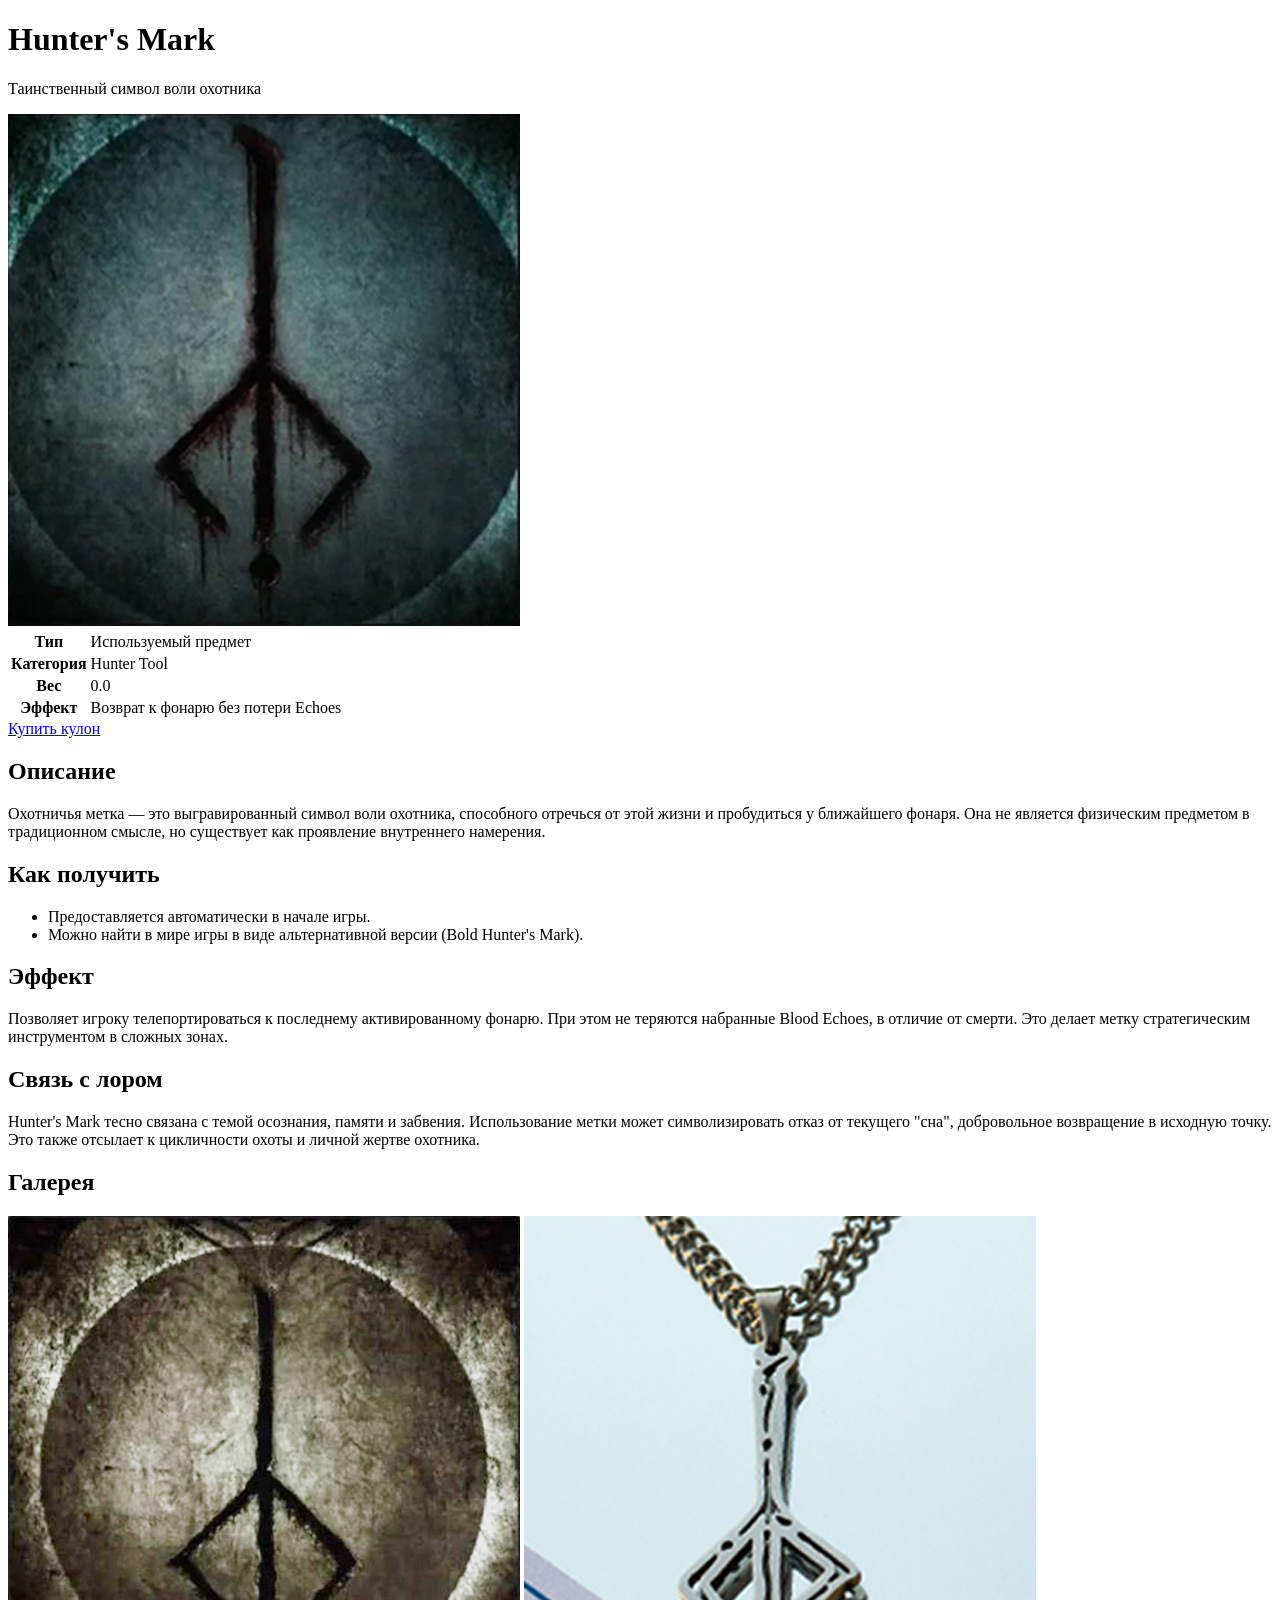
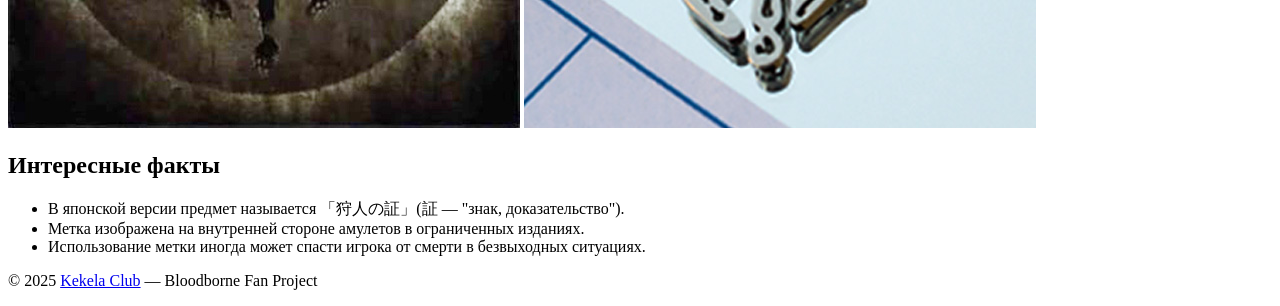
==== bloodborne/hunters-mark/index.html @ d412ee78 "Добавил страницу" ====
<!DOCTYPE html>
<html lang="ru">

<head>
  <meta charset="UTF-8">
  <title>Hunter's Mark — Bloodborne Wiki</title>
  <link rel="icon" href="kekela-club.jpg" type="image/x-icon">
  <link rel="canonical" href="https://kekelaclub.ru/hunters-mark">
  <meta property="og:locale" content="ru_RU">

  <!-- SEO -->
  <meta name="description" content="Подробное описание Hunter's Mark из игры Bloodborne: эффекты, где найти, история, галерея. Купить уникальный кулон с символом охотника.">
  <meta name="keywords" content="Bloodborne, Hunter's Mark, знак охотника, кулон охотника, охотничья метка, предмет, кулон, лор, FromSoftware, гайд, как использовать, где найти, фанатский мерч, кулон Bloodborne, Hunter Tool">
  <meta name="author" content="Kekela Club">
  <meta name="viewport" content="width=device-width, initial-scale=1.0">

  <!-- Open Graph / соцсети -->
  <meta property="og:title" content="Hunter's Mark — Bloodborne Wiki">
  <meta property="og:description" content="Узнай всё о Hunter's Mark из Bloodborne и закажи стильный кулон с символом охотника.">
  <meta property="og:image" content="https://kekelaclub.ru/hunter-pendant.jpg">
  <meta property="og:url" content="https://kekelaclub.ru/hunters-mark">
  <meta property="og:type" content="website">

  <!-- Твиттер -->
  <meta name="twitter:card" content="summary_large_image">
  <meta name="twitter:title" content="Hunter's Mark — Bloodborne Wiki">
  <meta name="twitter:description" content="Гайд по Hunter's Mark: как получить, что делает, почему важен для лора. И стильный кулон к нему!">
  <meta name="twitter:image" content="https://kekelaclub.ru/hunter-pendant.jpg">

  <link rel="stylesheet" href="style.css">
  <script type="application/ld+json">
{
  "@context": "https://schema.org/",
  "@type": "Product",
  "name": "Кулон Hunter's Mark — Bloodborne",
  "image": [
    "https://kekelaclub.ru/hunter-pendant.jpg"
  ],
  "description": "Стильный кулон с символом охотника из Bloodborne. Металл, ручная работа, идеален для фанатов лора.",
  "brand": {
    "@type": "Brand",
    "name": "Kekela Club"
  },
  "review": {
    "@type": "Review",
    "reviewRating": {
      "@type": "Rating",
      "ratingValue": "5",
      "bestRating": "5"
    },
    "author": {
      "@type": "Person",
      "name": "Игрок Ярнама"
    }
  },
  "aggregateRating": {
    "@type": "AggregateRating",
    "ratingValue": "4.8",
    "reviewCount": "79"
  },
  "offers": {
    "@type": "Offer",
    "url": "https://ozon.ru/product/633262018/",
    "priceCurrency": "RUB",
    "price": "1450.00",
    "priceValidUntil": "2025-06-11",
    "itemCondition": "https://schema.org/NewCondition",
    "availability": "https://schema.org/InStock"
  }
}
</script>

</head>

<body>
  <header class="page-header">
    <h1>Hunter's Mark</h1>
    <p class="subtitle">Таинственный символ воли охотника</p>
  </header>

  <div class="content-wrapper">
    <aside class="infobox">
      <img src="orig-hunter-mark.jpg" alt="Hunter's Mark Icon">
      <table>
        <tr><th>Тип</th><td>Используемый предмет</td></tr>
        <tr><th>Категория</th><td>Hunter Tool</td></tr>
        <tr><th>Вес</th><td>0.0</td></tr>
        <tr><th>Эффект</th><td>Возврат к фонарю без потери Echoes</td></tr>
      </table>
      <a href="https://ozon.ru/product/633262018/" target="_blank" class="buy-button-link">Купить кулон</a>
    </aside>

    <main class="article">
      <section>
        <h2>Описание</h2>
        <p>Охотничья метка &mdash; это выгравированный символ воли охотника, способного отречься от этой жизни и пробудиться у ближайшего фонаря. Она не является физическим предметом в традиционном смысле, но существует как проявление внутреннего намерения.</p>
      </section>

      <section>
        <h2>Как получить</h2>
        <ul>
          <li>Предоставляется автоматически в начале игры.</li>
          <li>Можно найти в мире игры в виде альтернативной версии (Bold Hunter's Mark).</li>
        </ul>
      </section>

      <section>
        <h2>Эффект</h2>
        <p>Позволяет игроку телепортироваться к последнему активированному фонарю. При этом не теряются набранные Blood Echoes, в отличие от смерти. Это делает метку стратегическим инструментом в сложных зонах.</p>
      </section>

      <section>
        <h2>Связь с лором</h2>
        <p>Hunter's Mark тесно связана с темой осознания, памяти и забвения. Использование метки может символизировать отказ от текущего "сна", добровольное возвращение в исходную точку. Это также отсылает к цикличности охоты и личной жертве охотника.</p>
      </section>

      <section>
        <h2>Галерея</h2>
        <div class="gallery">
          <img src="orig-hunter-mark-2.jpg" alt="Второй вариант изображения метки охотника">
          <img src="hunter-pendant.jpg" alt="Кулон с символом охотника из Bloodborne">
        </div>
      </section>

      <section>
        <h2>Интересные факты</h2>
        <ul>
          <li>В японской версии предмет называется 「狩人の証」(証 &mdash; "знак, доказательство").</li>
          <li>Метка изображена на внутренней стороне амулетов в ограниченных изданиях.</li>
          <li>Использование метки иногда может спасти игрока от смерти в безвыходных ситуациях.</li>
        </ul>
      </section>
    </main>
  </div>

  <footer>
    <p>© 2025 <a href="https://kekelaclub.ru">Kekela Club</a> — Bloodborne Fan Project</p>
  </footer>
</body>
</html>
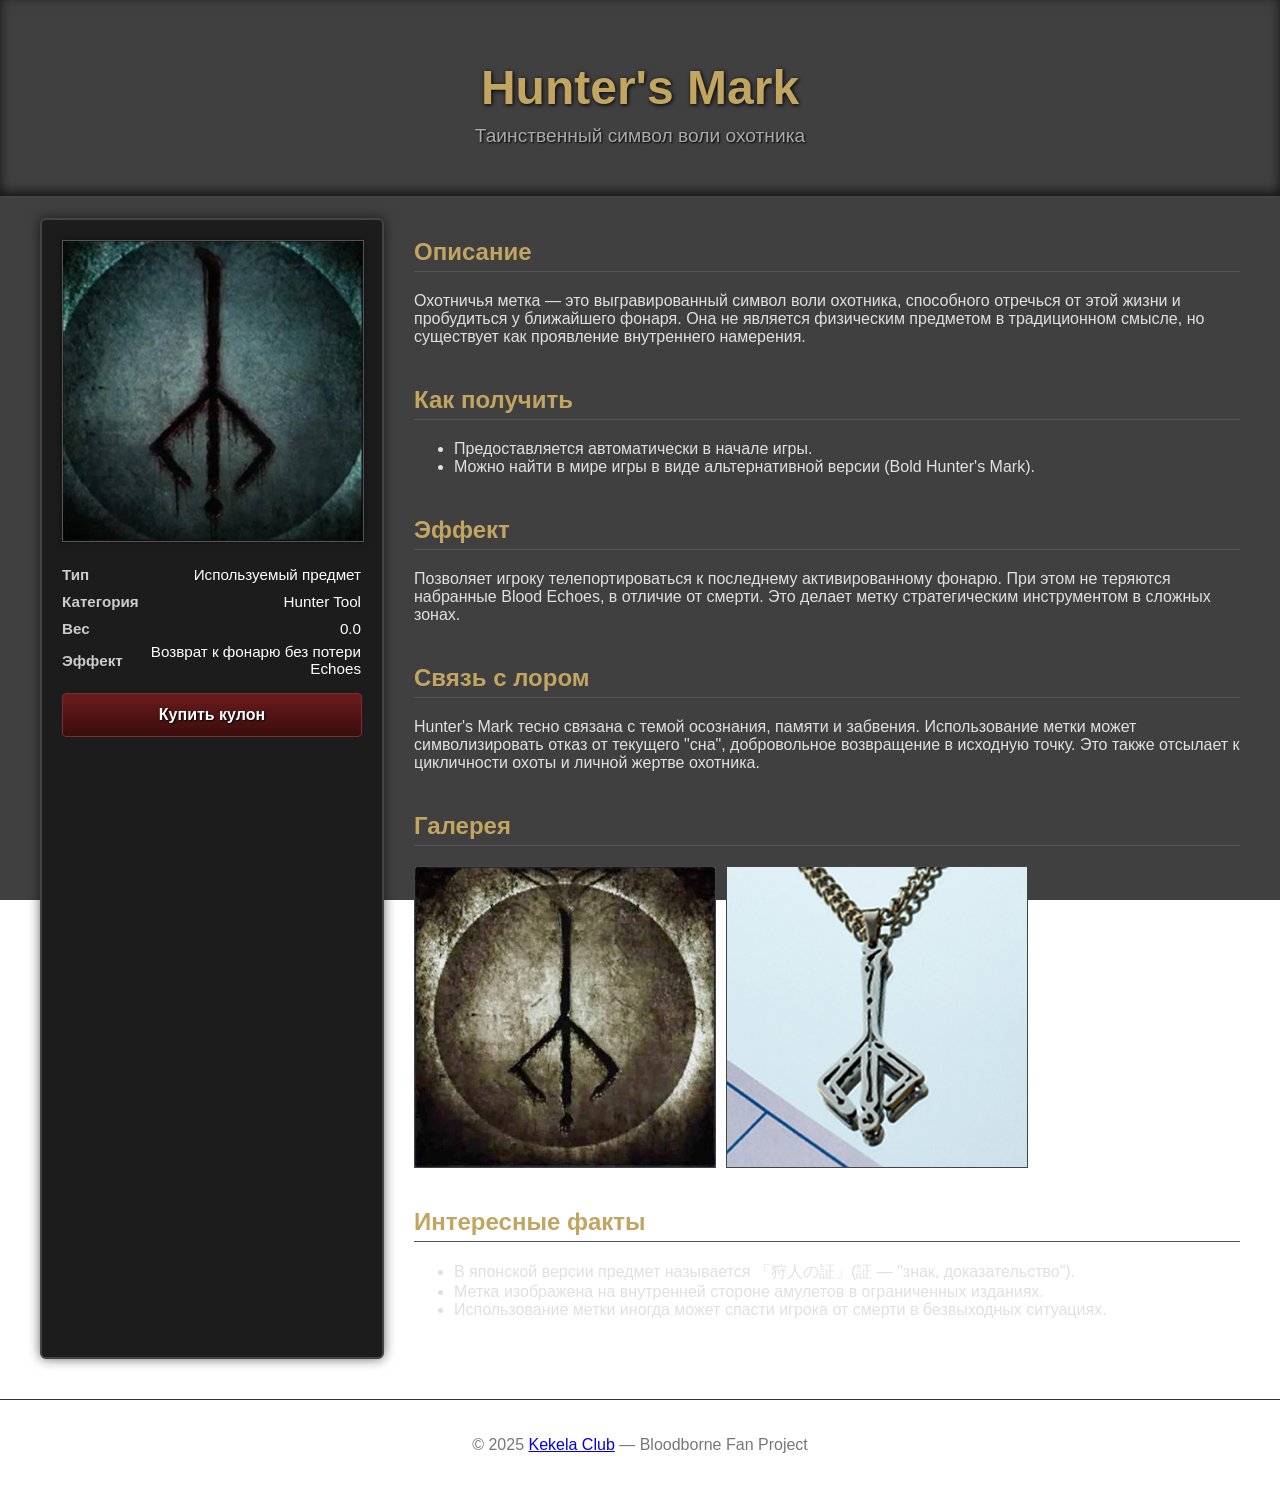
==== commit c795d621: "Поправил путь до CSS" ====
--- a/bloodborne/hunters-mark/index.html
+++ b/bloodborne/hunters-mark/index.html
@@ -27,7 +27,7 @@
   <meta name="twitter:description" content="Гайд по Hunter's Mark: как получить, что делает, почему важен для лора. И стильный кулон к нему!">
   <meta name="twitter:image" content="https://kekelaclub.ru/hunter-pendant.jpg">
 
-  <link rel="stylesheet" href="style.css">
+  <link rel="stylesheet" href="/style.css">
   <script type="application/ld+json">
 {
   "@context": "https://schema.org/",
--- a/style.css
+++ b/style.css
@@ -0,0 +1,256 @@
+body {
+  margin: 0;
+  background: #0f0f0f;
+  color: #e0e0e0;
+  font-family: 'Segoe UI', sans-serif;
+}
+
+body {
+  background: url('background.jpeg') no-repeat center top;
+  background-size: cover;
+  background-attachment: fixed;
+  color: #e0e0e0;
+  font-family: 'Segoe UI', sans-serif;
+}
+
+body::before {
+  content: "";
+  position: fixed;
+  top: 0; left: 0;
+  width: 100%; height: 100%;
+  background: rgba(0, 0, 0, 0.75);
+  z-index: -1;
+}
+
+.page-header {
+  text-align: center;
+  padding: 60px 20px 30px;
+  background: linear-gradient(#1b1b1b, #0f0f0f);
+  background-image: url('header-texture.jpg');
+  background-size: cover;
+  border-bottom: 2px solid #444;
+  box-shadow: inset 0 -4px 12px rgba(0, 0, 0, 0.7);
+}
+
+.page-header h1 {
+  font-size: 3em;
+  margin: 0;
+  color: #c1a561;
+  text-shadow: 1px 1px 4px #000;
+}
+
+.page-header .subtitle {
+  font-size: 1.2em;
+  color: #aaa;
+  margin-top: 10px;
+  text-shadow: 1px 1px 2px #000;
+}
+
+.content-wrapper {
+  display: flex;
+  max-width: 1200px;
+  margin: 20px auto;
+  padding: 0 20px;
+}
+
+.infobox {
+  width: 300px;
+  background: #1c1c1c;
+  padding: 20px;
+  border: 1px solid #333;
+  margin-right: 30px;
+  flex-shrink: 0;
+}
+
+.infobox img {
+  width: 100%;
+  border: 1px solid #444;
+  margin-bottom: 15px;
+}
+
+.infobox table {
+  width: 100%;
+  font-size: 0.95em;
+  border-collapse: collapse;
+}
+
+.infobox th {
+  text-align: left;
+  color: #ccc;
+  padding: 5px 0;
+}
+
+.infobox td {
+  text-align: right;
+  color: #fff;
+}
+
+.buy-button {
+  width: 100%;
+  padding: 10px;
+  margin-top: 15px;
+  background-color: #a61d1d;
+  border: none;
+  color: white;
+  font-size: 1em;
+  cursor: pointer;
+}
+
+.buy-button:hover {
+  background-color: #c72a2a;
+}
+
+.article {
+  flex: 1;
+}
+
+.article section {
+  margin-bottom: 40px;
+}
+
+.article h2 {
+  border-bottom: 1px solid #555;
+  padding-bottom: 5px;
+  color: #c1a561;
+}
+
+.gallery {
+  display: flex;
+  gap: 10px;
+  flex-wrap: wrap;
+}
+
+.gallery img {
+  width: 300px;
+  border: 1px solid #444;
+}
+.infobox {
+  width: 300px;
+  background: #1c1c1c url('aside-texture.png') repeat;
+  padding: 20px;
+  border: 2px solid #444;
+  border-radius: 6px;
+  box-shadow: 0 0 12px rgba(0, 0, 0, 0.6);
+}
+
+.infobox img {
+  width: 100%;
+  border: 1px solid #555;
+  margin-bottom: 15px;
+  box-shadow: 0 0 6px rgba(0, 0, 0, 0.4);
+}
+
+.infobox table {
+  width: 100%;
+  font-size: 0.95em;
+  border-collapse: collapse;
+}
+
+.infobox th {
+  text-align: left;
+  color: #ccc;
+  padding: 5px 0;
+}
+
+.infobox td {
+  text-align: right;
+  color: #fff;
+}
+
+.buy-button {
+  width: 100%;
+  padding: 12px;
+  margin-top: 15px;
+  background: linear-gradient(#6b1b1b, #3a0d0d);
+  border: 1px solid #7c2f2f;
+  color: #fff;
+  font-weight: bold;
+  font-size: 1em;
+  cursor: pointer;
+  border-radius: 4px;
+  text-shadow: 1px 1px 2px #000;
+}
+
+.buy-button:hover {
+  background: linear-gradient(#8e2a2a, #4b1212);
+}
+
+.buy-button-link {
+  display: inline-block;
+  width: 100%;
+  padding: 12px;
+  margin-top: 15px;
+  background: linear-gradient(#6b1b1b, #3a0d0d);
+  border: 1px solid #7c2f2f;
+  color: #fff;
+  font-weight: bold;
+  font-size: 1em;
+  cursor: pointer;
+  border-radius: 4px;
+  text-align: center;
+  text-decoration: none;
+  text-shadow: 1px 1px 2px #000;
+  box-sizing: border-box;
+}
+
+.buy-button-link:hover {
+  background: linear-gradient(#8e2a2a, #4b1212);
+}
+
+
+footer {
+  text-align: center;
+  color: #777;
+  padding: 20px;
+  border-top: 1px solid #333;
+  margin-top: 40px;
+}
+
+@media screen and (max-width: 768px) {
+  .content-wrapper {
+    flex-direction: column;
+    padding: 0 10px;
+  }
+
+  .infobox {
+    width: 100%;
+    margin-right: 0;
+    margin-bottom: 20px;
+  }
+
+  .article section {
+    margin-bottom: 30px;
+  }
+
+  .gallery {
+    flex-direction: column;
+    align-items: center;
+  }
+
+  .gallery img {
+    width: 100%;
+    max-width: 100%;
+  }
+
+  .page-header {
+    padding: 40px 10px 20px;
+  }
+
+  .page-header h1 {
+    font-size: 2em;
+  }
+
+  .page-header .subtitle {
+    font-size: 1em;
+  }
+
+  .buy-button {
+    font-size: 1em;
+    padding: 10px;
+  }
+
+  footer {
+    padding: 15px 10px;
+    font-size: 0.9em;
+  }
+}
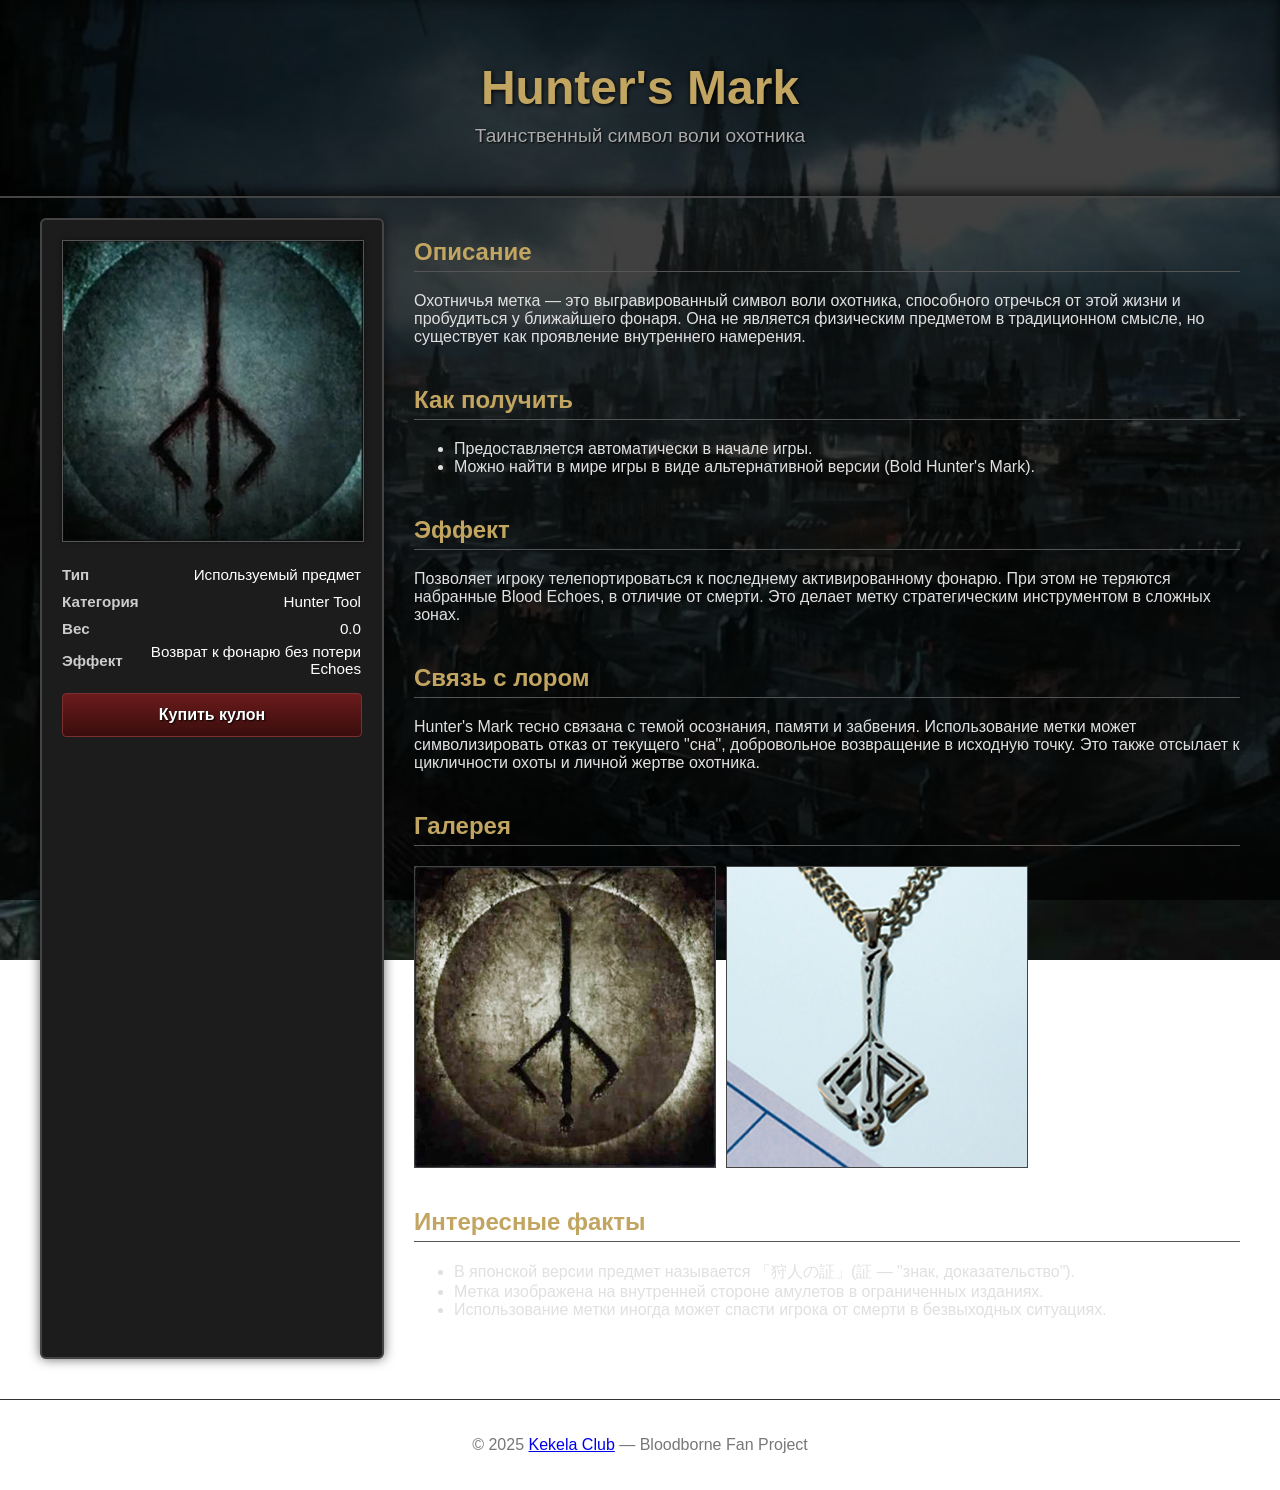
==== commit a1e142a1: "Яндекс.Метрика и файлы для поисковика" ====
--- a/bloodborne/hunters-mark/index.html
+++ b/bloodborne/hunters-mark/index.html
@@ -28,6 +28,24 @@
   <meta name="twitter:image" content="https://kekelaclub.ru/hunter-pendant.jpg">
 
   <link rel="stylesheet" href="/style.css">
+
+  <!-- Yandex.Metrika counter -->
+  <script type="text/javascript" >
+     (function(m,e,t,r,i,k,a){m[i]=m[i]||function(){(m[i].a=m[i].a||[]).push(arguments)};
+     m[i].l=1*new Date();
+     for (var j = 0; j < document.scripts.length; j++) {if (document.scripts[j].src === r) { return; }}
+     k=e.createElement(t),a=e.getElementsByTagName(t)[0],k.async=1,k.src=r,a.parentNode.insertBefore(k,a)})
+     (window, document, "script", "https://mc.yandex.ru/metrika/tag.js", "ym");
+
+     ym(102616052, "init", {
+          clickmap:true,
+          trackLinks:true,
+          accurateTrackBounce:true,
+          webvisor:true
+     });
+  </script>
+  <noscript><div><img src="https://mc.yandex.ru/watch/102616052" style="position:absolute; left:-9999px;" alt="" /></div></noscript>
+  <!-- /Yandex.Metrika counter -->
   <script type="application/ld+json">
 {
   "@context": "https://schema.org/",
--- a/style.css
+++ b/style.css
@@ -6,7 +6,7 @@
 }
 
 body {
-  background: url('background.jpeg') no-repeat center top;
+  background: url('/bloodborne/hunters-mark/background.jpeg') no-repeat center top;
   background-size: cover;
   background-attachment: fixed;
   color: #e0e0e0;
